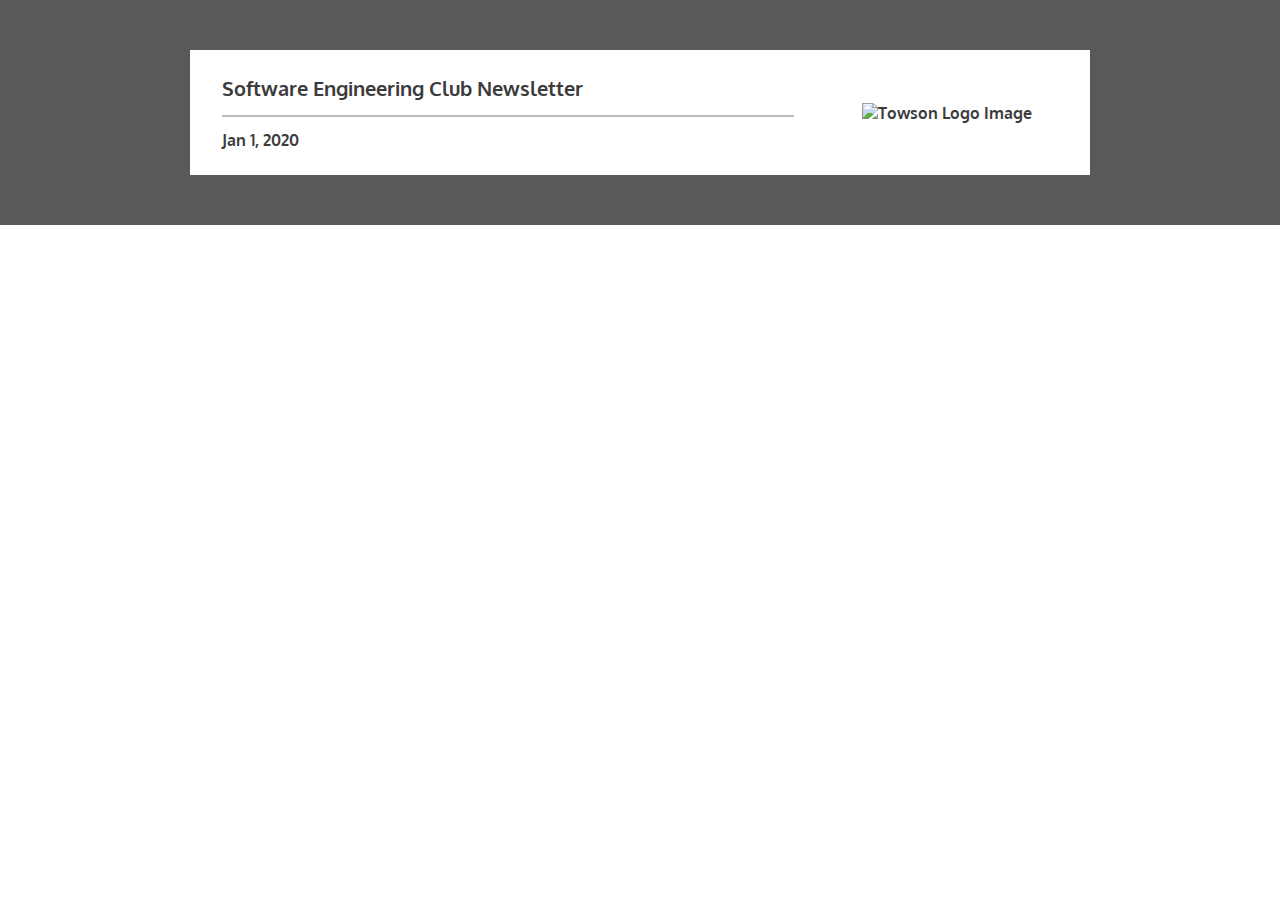
==== template.html @ fee588bc "Style header" ====
<!DOCTYPE html>
<html>
    <head>
        <link rel="stylesheet" href="style.css">
        <link href="https://fonts.googleapis.com/css?family=Oxygen&display=swap" rel="stylesheet">
    </head>
    <body>

        <div class="wrapper">
            <table class="section">
                <tr>
                    <th class="title">
                        <h1>Software Engineering Club Newsletter</h1>
                        <hr>
                        <h2>Jan 1, 2020</h2>
                    </th>
                    <th>
                        <img alt="Towson Logo Image" src="https://ci3.googleusercontent.com/proxy/VSbdOIufWRjg5iS8C5ChhunhbltyiJQgtgt8acaQvSuskrPUZR5vs5EHxetOVfRNiKljbR3bhGDTgxThRuVDDHJ99WkC8k3mOiqtOidcRT0oT4cr2bW12TCZi-boQigEYdw=s0-d-e1-ft#https://webapps.towson.edu/ec/templates/tutoday/images/TowsonUniversity-175.png">
                    </th>
                </tr>
            </table>
        </div>

    </body>
</html>
---- style.css ----
body {
    margin: 0;
    padding: 0;
}

.wrapper {
    width: 100%;
    height: 100%;
    text-align: center;
    background-color: #595959;
    padding: 50px 0;
    font-family: 'Oxygen', sans-serif;
}

.wrapper table.section {
    width: 100%;
    max-width: 900px;
    background: white;
    margin: 0 auto;
    color: #3c3c3c;
    padding: 10px;
}

.wrapper table.section .title {
    text-align: left;
    padding: 0 20px;
}

.wrapper table.section .title h1 {
    font-size: 20px;
    font-weight: 600;
}

.wrapper table.section .title hr {
    background: #BBBBBB;
    border: none;
    height: 2px;
    width: 100%;
}

.wrapper table.section .title h2 {
    font-size: 16px;
    font-weight: 600;
}
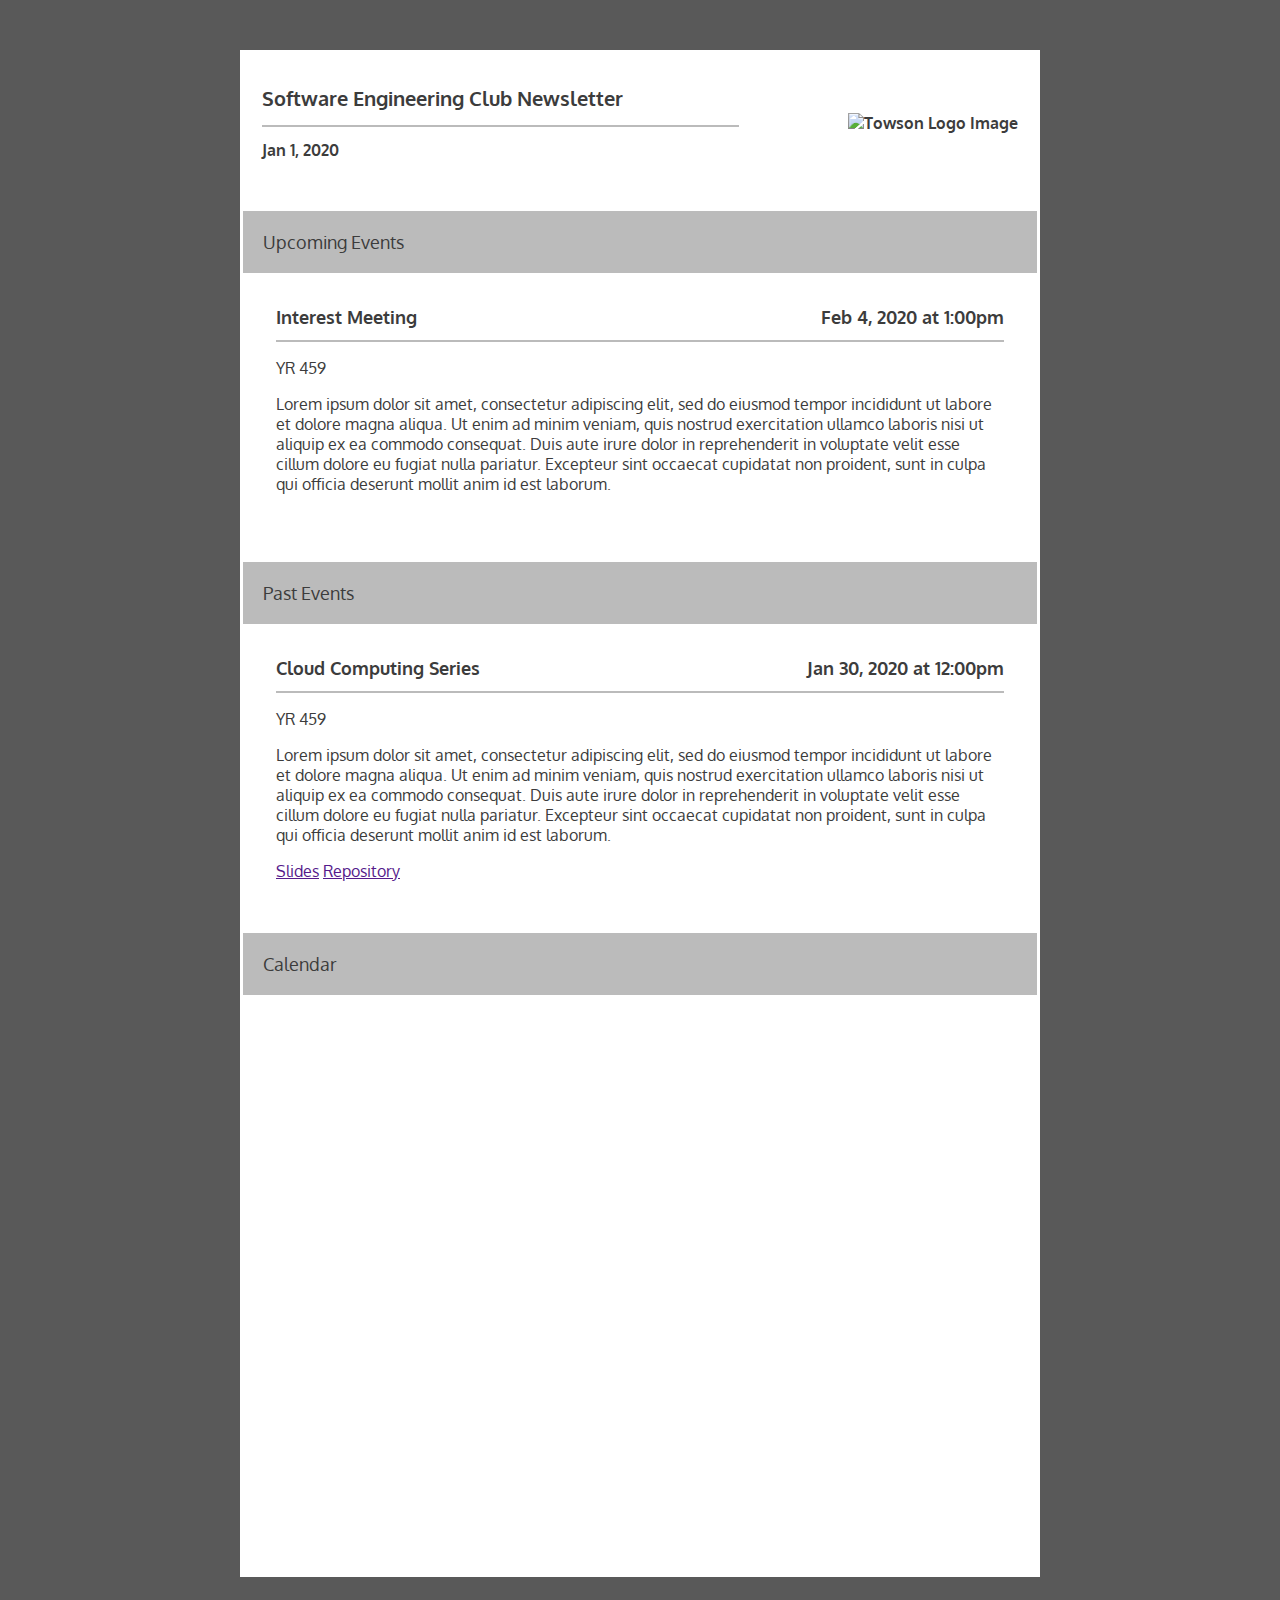
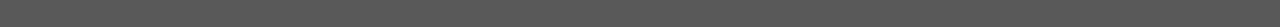
==== commit 597671a5: "Add placeholder" ====
--- a/template.html
+++ b/template.html
@@ -4,19 +4,63 @@
         <link rel="stylesheet" href="style.css">
         <link href="https://fonts.googleapis.com/css?family=Oxygen&display=swap" rel="stylesheet">
     </head>
-    <body>
+    <body style="margin: 0; padding: 0;">
 
-        <div class="wrapper">
-            <table class="section">
+        <div style="width: 100%; height: 100%; text-align: center; background-color: #595959; padding: 50px 0; font-family: 'Oxygen', sans-serif;">
+            <table style="width: 100%; max-width: 800px; background: white; margin: 0 auto; color: #3c3c3c; padding: 0;">
                 <tr>
-                    <th class="title">
-                        <h1>Software Engineering Club Newsletter</h1>
-                        <hr>
-                        <h2>Jan 1, 2020</h2>
+                    <th style="text-align: left; padding: 20px 0 20px 20px;">
+                        <h1 style="font-size: 20px; font-weight: 600;">Software Engineering Club Newsletter</h1>
+                        <hr style="background: #BBBBBB; border: none; height: 2px; width: 100%;">
+                        <h2 style="font-size: 16px; font-weight: 600;">Jan 1, 2020</h2>
                     </th>
-                    <th>
+                    <th style="text-align: right; padding: 20px;">
                         <img alt="Towson Logo Image" src="https://ci3.googleusercontent.com/proxy/VSbdOIufWRjg5iS8C5ChhunhbltyiJQgtgt8acaQvSuskrPUZR5vs5EHxetOVfRNiKljbR3bhGDTgxThRuVDDHJ99WkC8k3mOiqtOidcRT0oT4cr2bW12TCZi-boQigEYdw=s0-d-e1-ft#https://webapps.towson.edu/ec/templates/tutoday/images/TowsonUniversity-175.png">
                     </th>
+                </tr>
+                <tr>
+                    <td colspan="2">
+                        <h2 style="background-color: #BBBBBB; font-weight: 400; font-size: 18px; text-align: left; padding: 20px;">Upcoming Events</h2>
+                        <table style="margin: 30px; width: calc(100% - 60px);">
+                            <tr>
+                                <th style="text-align: left; font-size: 18px;">Interest Meeting</th>
+                                <th style="text-align: right; font-size: 18px;">Feb 4, 2020 at 1:00pm</th>
+                            </tr>
+                            <tr>
+                                <td colspan="2" style="text-align: left; font-size: 16px;">
+                                    <hr style="background: #BBBBBB; border: none; height: 2px; width: 100%;">
+                                    <p>YR 459</p>
+                                    <p>Lorem ipsum dolor sit amet, consectetur adipiscing elit, sed do eiusmod tempor incididunt ut labore et dolore magna aliqua. Ut enim ad minim veniam, quis nostrud exercitation ullamco laboris nisi ut aliquip ex ea commodo consequat. Duis aute irure dolor in reprehenderit in voluptate velit esse cillum dolore eu fugiat nulla pariatur. Excepteur sint occaecat cupidatat non proident, sunt in culpa qui officia deserunt mollit anim id est laborum.</p>
+                                </td>
+                            </tr>
+                        </table>
+                    </td>
+                </tr>
+                <tr>
+                    <td colspan="2">
+                        <h2 style="background-color: #BBBBBB; font-weight: 400; font-size: 18px; text-align: left; padding: 20px;">Past Events</h2>
+                        <table style="margin: 30px; width: calc(100% - 60px);">
+                            <tr>
+                                <th style="text-align: left; font-size: 18px;">Cloud Computing Series</th>
+                                <th style="text-align: right; font-size: 18px;">Jan 30, 2020 at 12:00pm</th>
+                            </tr>
+                            <tr>
+                                <td colspan="2" style="text-align: left; font-size: 16px;">
+                                    <hr style="background: #BBBBBB; border: none; height: 2px; width: 100%;">
+                                    <p>YR 459</p>
+                                    <p>Lorem ipsum dolor sit amet, consectetur adipiscing elit, sed do eiusmod tempor incididunt ut labore et dolore magna aliqua. Ut enim ad minim veniam, quis nostrud exercitation ullamco laboris nisi ut aliquip ex ea commodo consequat. Duis aute irure dolor in reprehenderit in voluptate velit esse cillum dolore eu fugiat nulla pariatur. Excepteur sint occaecat cupidatat non proident, sunt in culpa qui officia deserunt mollit anim id est laborum.</p>
+                                    <a href="" aria-label="Clickable Slides Link">Slides</a>
+                                    <a href="" aria-label="Clickable Repository Link">Repository</a>
+                                </td>
+                            </tr>
+                        </table>
+                    </td>
+                </tr>
+                <tr>
+                    <td colspan="2">
+                        <h2 style="background-color: #BBBBBB; font-weight: 400; font-size: 18px; text-align: left; padding: 20px;">Calendar</h2>
+                        <iframe src="https://calendar.google.com/calendar/embed?src=students.towson.edu_2oj2f86so3dl4s9em23cmsnvss%40group.calendar.google.com&ctz=America%2FNew_York" style="border: 0; width: calc(100% - 60px); height: 500px; margin: 30px;" frameborder="0" scrolling="no"></iframe>
+                    </td>
                 </tr>
             </table>
         </div>
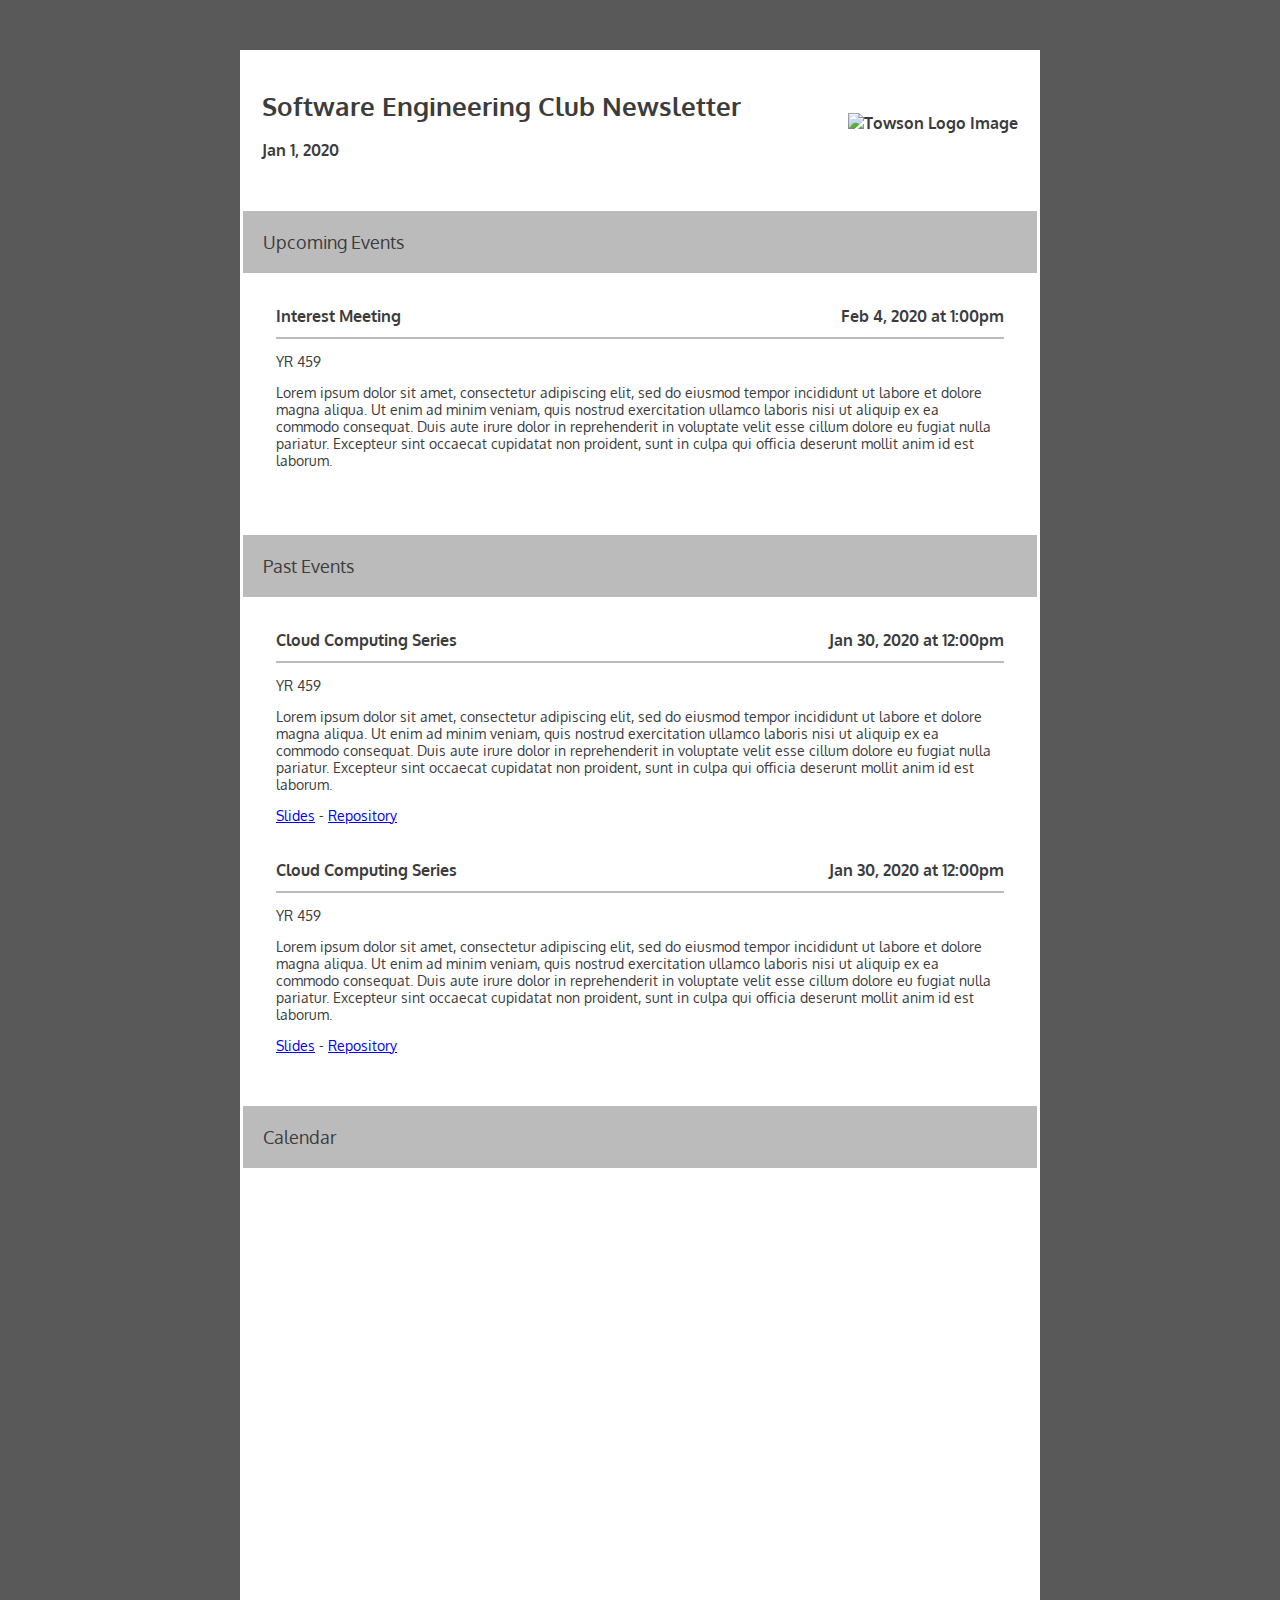
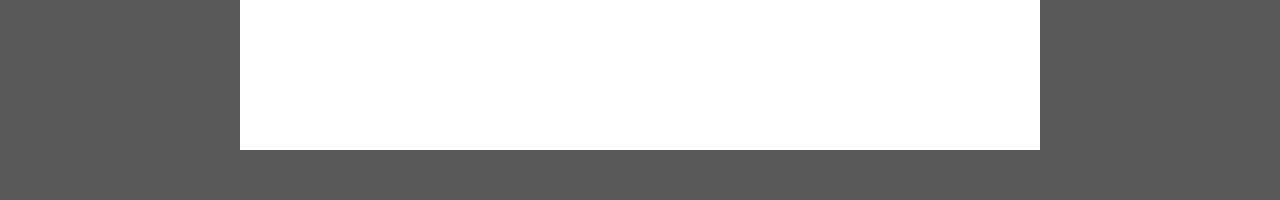
==== commit 04f63b79: "Change font sizes" ====
--- a/template.html
+++ b/template.html
@@ -10,8 +10,7 @@
             <table style="width: 100%; max-width: 800px; background: white; margin: 0 auto; color: #3c3c3c; padding: 0;">
                 <tr>
                     <th style="text-align: left; padding: 20px 0 20px 20px;">
-                        <h1 style="font-size: 20px; font-weight: 600;">Software Engineering Club Newsletter</h1>
-                        <hr style="background: #BBBBBB; border: none; height: 2px; width: 100%;">
+                        <h1 style="font-size: 26px; font-weight: 600;">Software Engineering Club Newsletter</h1>
                         <h2 style="font-size: 16px; font-weight: 600;">Jan 1, 2020</h2>
                     </th>
                     <th style="text-align: right; padding: 20px;">
@@ -23,11 +22,11 @@
                         <h2 style="background-color: #BBBBBB; font-weight: 400; font-size: 18px; text-align: left; padding: 20px;">Upcoming Events</h2>
                         <table style="margin: 30px; width: calc(100% - 60px);">
                             <tr>
-                                <th style="text-align: left; font-size: 18px;">Interest Meeting</th>
-                                <th style="text-align: right; font-size: 18px;">Feb 4, 2020 at 1:00pm</th>
+                                <th style="text-align: left; font-size: 16px;">Interest Meeting</th>
+                                <th style="text-align: right; font-size: 16px;">Feb 4, 2020 at 1:00pm</th>
                             </tr>
                             <tr>
-                                <td colspan="2" style="text-align: left; font-size: 16px;">
+                                <td colspan="2" style="text-align: left; font-size: 14px;">
                                     <hr style="background: #BBBBBB; border: none; height: 2px; width: 100%;">
                                     <p>YR 459</p>
                                     <p>Lorem ipsum dolor sit amet, consectetur adipiscing elit, sed do eiusmod tempor incididunt ut labore et dolore magna aliqua. Ut enim ad minim veniam, quis nostrud exercitation ullamco laboris nisi ut aliquip ex ea commodo consequat. Duis aute irure dolor in reprehenderit in voluptate velit esse cillum dolore eu fugiat nulla pariatur. Excepteur sint occaecat cupidatat non proident, sunt in culpa qui officia deserunt mollit anim id est laborum.</p>
@@ -41,19 +40,36 @@
                         <h2 style="background-color: #BBBBBB; font-weight: 400; font-size: 18px; text-align: left; padding: 20px;">Past Events</h2>
                         <table style="margin: 30px; width: calc(100% - 60px);">
                             <tr>
-                                <th style="text-align: left; font-size: 18px;">Cloud Computing Series</th>
-                                <th style="text-align: right; font-size: 18px;">Jan 30, 2020 at 12:00pm</th>
+                                <th style="text-align: left; font-size: 16px;">Cloud Computing Series</th>
+                                <th style="text-align: right; font-size: 16px;">Jan 30, 2020 at 12:00pm</th>
                             </tr>
                             <tr>
-                                <td colspan="2" style="text-align: left; font-size: 16px;">
+                                <td colspan="2" style="text-align: left; font-size: 14px;">
                                     <hr style="background: #BBBBBB; border: none; height: 2px; width: 100%;">
                                     <p>YR 459</p>
                                     <p>Lorem ipsum dolor sit amet, consectetur adipiscing elit, sed do eiusmod tempor incididunt ut labore et dolore magna aliqua. Ut enim ad minim veniam, quis nostrud exercitation ullamco laboris nisi ut aliquip ex ea commodo consequat. Duis aute irure dolor in reprehenderit in voluptate velit esse cillum dolore eu fugiat nulla pariatur. Excepteur sint occaecat cupidatat non proident, sunt in culpa qui officia deserunt mollit anim id est laborum.</p>
-                                    <a href="" aria-label="Clickable Slides Link">Slides</a>
-                                    <a href="" aria-label="Clickable Repository Link">Repository</a>
+                                    <a href="www.google.com" aria-label="Clickable Slides Link">Slides</a>
+                                    -
+                                    <a href="www.google.com" aria-label="Clickable Repository Link">Repository</a>
                                 </td>
                             </tr>
                         </table>
+                        <table style="margin: 30px; width: calc(100% - 60px);">
+                                <tr>
+                                    <th style="text-align: left; font-size: 16px;">Cloud Computing Series</th>
+                                    <th style="text-align: right; font-size: 16px;">Jan 30, 2020 at 12:00pm</th>
+                                </tr>
+                                <tr>
+                                    <td colspan="2" style="text-align: left; font-size: 14px;">
+                                        <hr style="background: #BBBBBB; border: none; height: 2px; width: 100%;">
+                                        <p>YR 459</p>
+                                        <p>Lorem ipsum dolor sit amet, consectetur adipiscing elit, sed do eiusmod tempor incididunt ut labore et dolore magna aliqua. Ut enim ad minim veniam, quis nostrud exercitation ullamco laboris nisi ut aliquip ex ea commodo consequat. Duis aute irure dolor in reprehenderit in voluptate velit esse cillum dolore eu fugiat nulla pariatur. Excepteur sint occaecat cupidatat non proident, sunt in culpa qui officia deserunt mollit anim id est laborum.</p>
+                                        <a href="www.google.com" aria-label="Clickable Slides Link">Slides</a>
+                                        -
+                                        <a href="www.google.com" aria-label="Clickable Repository Link">Repository</a>
+                                    </td>
+                                </tr>
+                            </table>
                     </td>
                 </tr>
                 <tr>
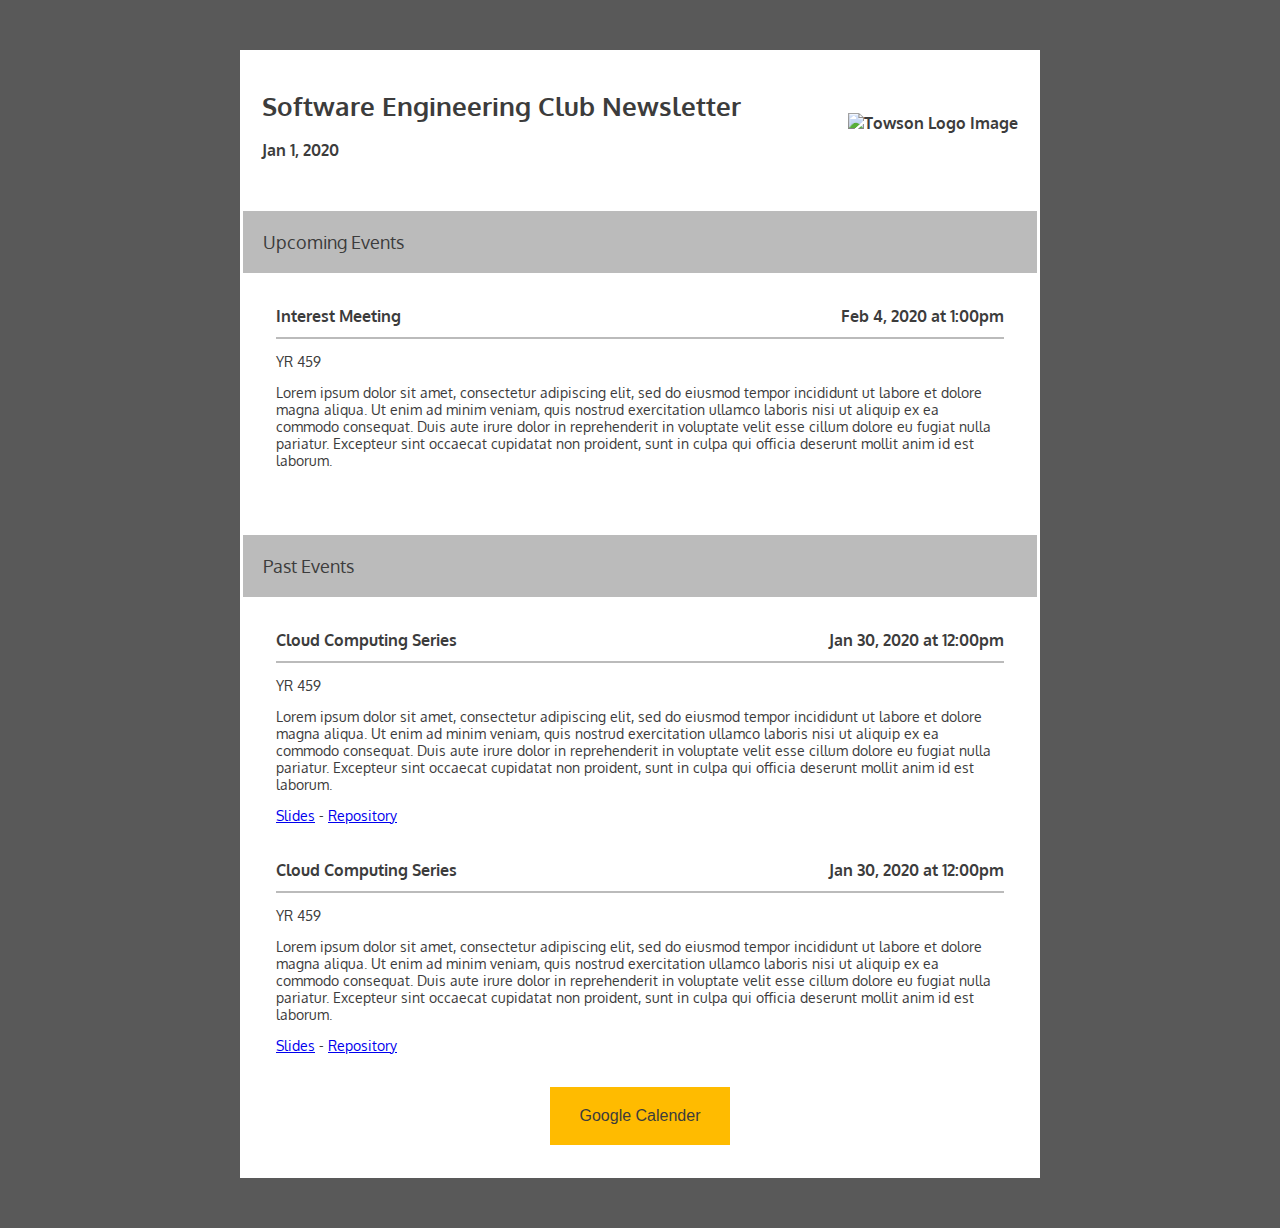
==== commit 3b351f7a: "Create google calendar button" ====
--- a/template.html
+++ b/template.html
@@ -55,27 +55,26 @@
                             </tr>
                         </table>
                         <table style="margin: 30px; width: calc(100% - 60px);">
-                                <tr>
-                                    <th style="text-align: left; font-size: 16px;">Cloud Computing Series</th>
-                                    <th style="text-align: right; font-size: 16px;">Jan 30, 2020 at 12:00pm</th>
-                                </tr>
-                                <tr>
-                                    <td colspan="2" style="text-align: left; font-size: 14px;">
-                                        <hr style="background: #BBBBBB; border: none; height: 2px; width: 100%;">
-                                        <p>YR 459</p>
-                                        <p>Lorem ipsum dolor sit amet, consectetur adipiscing elit, sed do eiusmod tempor incididunt ut labore et dolore magna aliqua. Ut enim ad minim veniam, quis nostrud exercitation ullamco laboris nisi ut aliquip ex ea commodo consequat. Duis aute irure dolor in reprehenderit in voluptate velit esse cillum dolore eu fugiat nulla pariatur. Excepteur sint occaecat cupidatat non proident, sunt in culpa qui officia deserunt mollit anim id est laborum.</p>
-                                        <a href="www.google.com" aria-label="Clickable Slides Link">Slides</a>
-                                        -
-                                        <a href="www.google.com" aria-label="Clickable Repository Link">Repository</a>
-                                    </td>
-                                </tr>
-                            </table>
-                    </td>
-                </tr>
-                <tr>
-                    <td colspan="2">
-                        <h2 style="background-color: #BBBBBB; font-weight: 400; font-size: 18px; text-align: left; padding: 20px;">Calendar</h2>
-                        <iframe src="https://calendar.google.com/calendar/embed?src=students.towson.edu_2oj2f86so3dl4s9em23cmsnvss%40group.calendar.google.com&ctz=America%2FNew_York" style="border: 0; width: calc(100% - 60px); height: 500px; margin: 30px;" frameborder="0" scrolling="no"></iframe>
+                            <tr>
+                                <th style="text-align: left; font-size: 16px;">Cloud Computing Series</th>
+                                <th style="text-align: right; font-size: 16px;">Jan 30, 2020 at 12:00pm</th>
+                            </tr>
+                            <tr>
+                                <td colspan="2" style="text-align: left; font-size: 14px;">
+                                    <hr style="background: #BBBBBB; border: none; height: 2px; width: 100%;">
+                                    <p>YR 459</p>
+                                    <p>Lorem ipsum dolor sit amet, consectetur adipiscing elit, sed do eiusmod tempor incididunt ut labore et dolore magna aliqua. Ut enim ad minim veniam, quis nostrud exercitation ullamco laboris nisi ut aliquip ex ea commodo consequat. Duis aute irure dolor in reprehenderit in voluptate velit esse cillum dolore eu fugiat nulla pariatur. Excepteur sint occaecat cupidatat non proident, sunt in culpa qui officia deserunt mollit anim id est laborum.</p>
+                                    <a href="www.google.com" aria-label="Clickable Slides Link">Slides</a>
+                                    -
+                                    <a href="www.google.com" aria-label="Clickable Repository Link">Repository</a>
+                                </td>
+                            </tr>
+                        </table>
+                        <a style="display: inline-block; margin: 0 30px 30px 30px;" href="https://calendar.google.com/calendar/embed?src=students.towson.edu_2oj2f86so3dl4s9em23cmsnvss%40group.calendar.google.com&ctz=America%2FNew_York" target="_blank">
+                            <button style="border: none; background: #FB0; color: #3c3c3c; padding: 20px; cursor: pointer; width: 180px; font-size: 16px;">
+                                Google Calender
+                            </button>
+                        </a>
                     </td>
                 </tr>
             </table>
